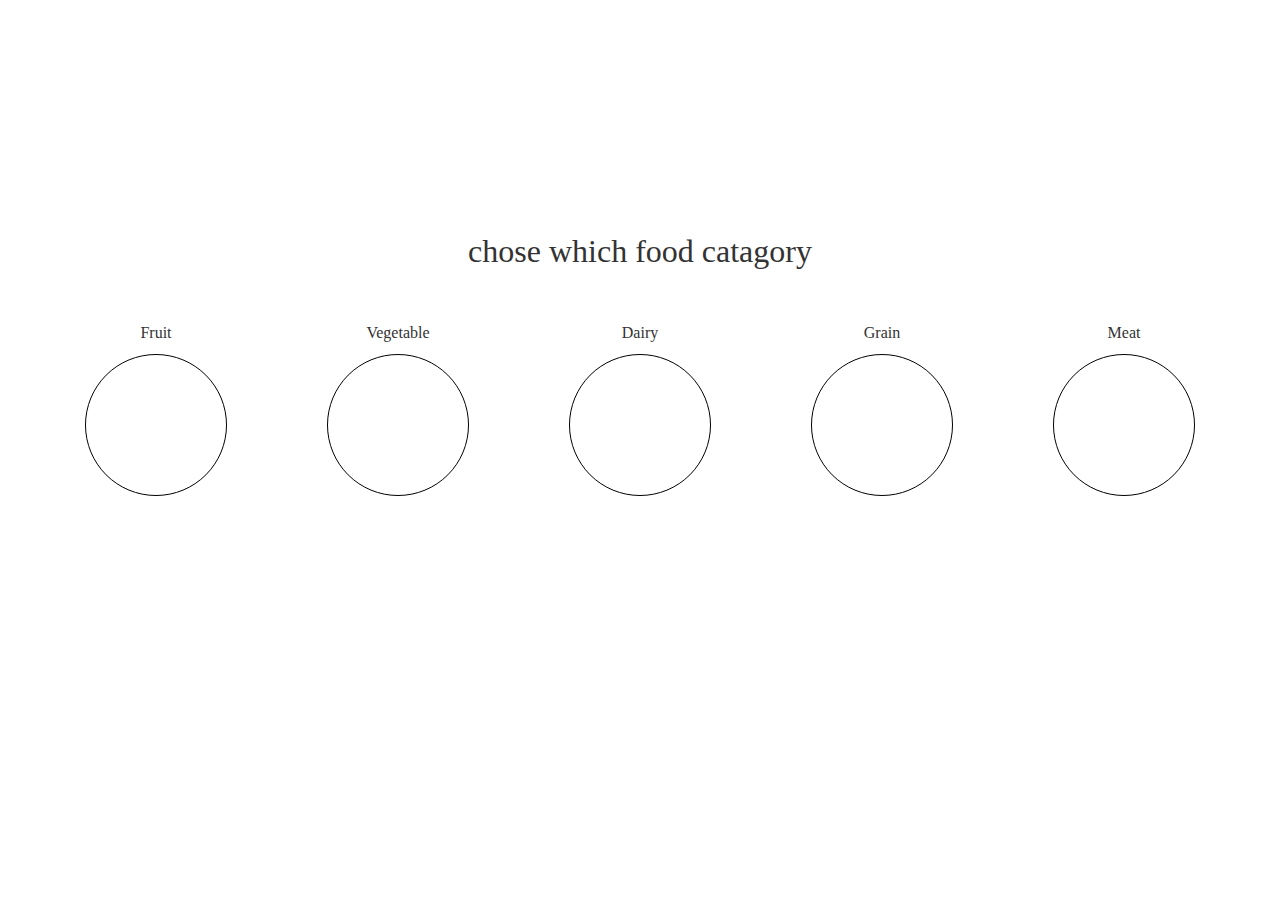
==== main page.html @ c3be112f "Update main page.html" ====
<!DOCTYPE html>
<html lang="en">
<head>
    <meta charset="UTF-8">
    <meta name="viewport" content="width=device-width, initial-scale=1.0">
    <title>Home Page</title>
    <style>
        .button {
            display: inline-grid;
            padding: 70px 70px;
            font-size: 16px;
            background-position: center;
            background-size: cover;
            border: 1px solid black;
            border-radius: 50%;
            text-align:center;
            text-decoration: none;
            cursor: pointer;
            margin: 40px;
            transition: transform 0.3s ease; /* Smooth transform effect */
            margin-top: 12px; /* Space between button and text */
        }
        
        .button:hover {
    transform: scale(1.15); /* Grow on hover without affecting layout */
}
        /* Unique colors for each button */
        .button-fruit {
            background-image: url('https://wirtschaftsrevue.com/wp-content/uploads/2021/08/2-2-2-3foodgroups_fruits_detailfeature.jpg');
        }

        .button-veg {
            background-image: url('https://cdn.britannica.com/17/196817-050-6A15DAC3/vegetables.jpg?w=400&h=300&c=crop');
        }

        .button-meat {
            background-image: url('https://motherhoodinstyle.net/wp-content/uploads/2020/02/CHI.jpg');
        }

        .button-grain {
            background-image: url('https://healthylifeessex.co.uk/wp-content/uploads/2021/12/shutterstock_465983252.jpg');
        }

        .button-dairy {
            background-image: url('https://cu-website-cms-prd.s3.amazonaws.com/Milk_Products_ca4b0ea83e.jpg');
        }
        .button-container {
            display: flex;
            flex-wrap: wrap;
            justify-content: center; /* Center the buttons horizontally */
            align-items: center; /* Center the buttons vertically */
            gap: 20px; /* Space between buttons */
        }
                /* Text styles */
                .button-text {
            margin-top: 6vh; /* Space between button and text */
            font-size: 16px;
            text-align: center;
            color: #333;
        }
        .button-wrapper {
            display: flex;
            flex-direction: column; /* Arrange button and text vertically */
            align-items: center; /* Center-align the text with the button */
        }
            
        #section1 {
        background-position-y: 25%;
        background-size: cover;
                background-image: url('https://www.heart.org/-/media/Images/Healthy-Living/Healthy-Eating/Superfoods.png?sc_lang=en');
                height: 25vh;

        }

        #section2 {
            background-image: url('path/to/your/image2.jpg');
            height:50vh;
        }

        #section3 {
            background-position-y: 75%;
            background-size: cover;
            background-image: url('https://www.heart.org/-/media/Images/Healthy-Living/Healthy-Eating/Superfoods.png?sc_lang=en');
            height:25vh;
        }
        .title-text{
            margin-top: 12px;
            font:bold;
            font-size: 32px;
            text-align: center;
            color: #333;
        }
    </style>
</head>
<body>

    <section id="section1">
    </section>
    <section id="section2">
        <center><span class="title-text">chose which food catagory</span></center>
        <div class="button-container">
        
            <!-- Button with text above -->
            <div class="button-wrapper">
                <span class="button-text">Fruit</span>
                <a href="fruit.html" class="button button-fruit"></a>
            </div>
            <div class="button-wrapper">
                <span class="button-text">Vegetable</span>
                <a href="vegetable.html" class="button button-veg"></a>
            </div>
            <div class="button-wrapper">
                <span class="button-text">Dairy</span>
                <a href="dairy.html" class="button button-dairy"></a>
            </div>
            <div class="button-wrapper">
                <span class="button-text">Grain</span>
                <a href="grain.html" class="button button-grain"></a>
            </div>
            <div class="button-wrapper">
                <span class="button-text">Meat</span>
                <a href="meat.html" class="button button-meat"></a>
            </div>
        </div>
        </div>
    </section>
    <section id="section3">
    </section>
</body>
</head>
</html>
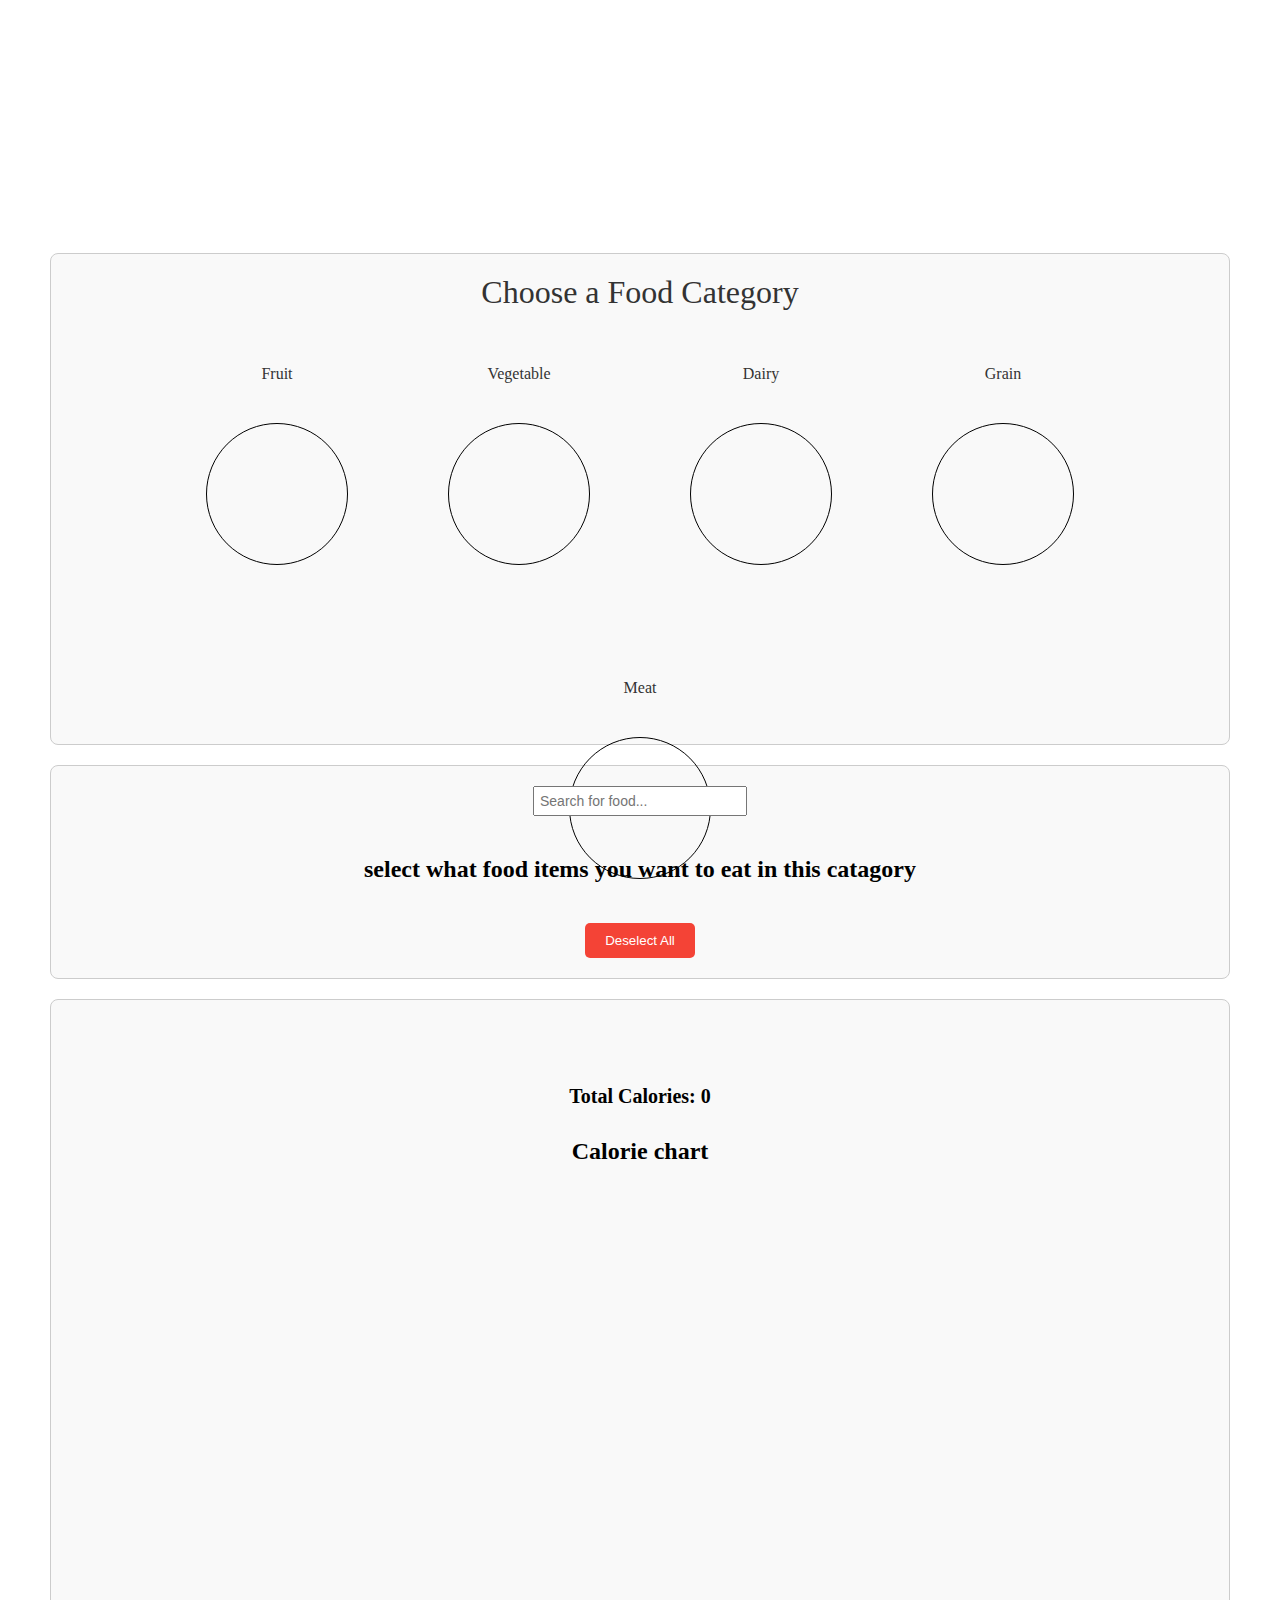
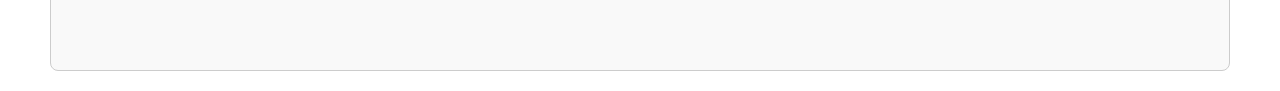
==== commit 463ceb64: "Update main page.html" ====
--- a/main page.html
+++ b/main page.html
@@ -3,7 +3,8 @@
 <head>
     <meta charset="UTF-8">
     <meta name="viewport" content="width=device-width, initial-scale=1.0">
-    <title>Home Page</title>
+    <title>Food Categories</title>
+    <script src="https://d3js.org/d3.v7.min.js"></script>
     <style>
         .button {
             display: inline-grid;
@@ -13,18 +14,17 @@
             background-size: cover;
             border: 1px solid black;
             border-radius: 50%;
-            text-align:center;
+            text-align: center;
             text-decoration: none;
             cursor: pointer;
             margin: 40px;
-            transition: transform 0.3s ease; /* Smooth transform effect */
-            margin-top: 12px; /* Space between button and text */
-        }
-        
+            transition: transform 0.3s ease;
+        }
+
         .button:hover {
-    transform: scale(1.15); /* Grow on hover without affecting layout */
-}
-        /* Unique colors for each button */
+            transform: scale(1.15);
+        }
+
         .button-fruit {
             background-image: url('https://wirtschaftsrevue.com/wp-content/uploads/2021/08/2-2-2-3foodgroups_fruits_detailfeature.jpg');
         }
@@ -44,88 +44,330 @@
         .button-dairy {
             background-image: url('https://cu-website-cms-prd.s3.amazonaws.com/Milk_Products_ca4b0ea83e.jpg');
         }
+
         .button-container {
             display: flex;
             flex-wrap: wrap;
-            justify-content: center; /* Center the buttons horizontally */
-            align-items: center; /* Center the buttons vertically */
-            gap: 20px; /* Space between buttons */
-        }
-                /* Text styles */
-                .button-text {
-            margin-top: 6vh; /* Space between button and text */
+            justify-content: center;
+            align-items: center;
+            gap: 20px;
+        }
+
+        .button-text {
+            margin-top: 6vh;
             font-size: 16px;
             text-align: center;
             color: #333;
         }
+
         .button-wrapper {
             display: flex;
-            flex-direction: column; /* Arrange button and text vertically */
-            align-items: center; /* Center-align the text with the button */
-        }
-            
-        #section1 {
-        background-position-y: 25%;
-        background-size: cover;
-                background-image: url('https://www.heart.org/-/media/Images/Healthy-Living/Healthy-Eating/Superfoods.png?sc_lang=en');
-                height: 25vh;
-
-        }
-
-        #section2 {
+            flex-direction: column;
+            align-items: center;
+        }
+
+        #results {
+            margin: 20px auto;
+            max-width: 90%;
+            border: 1px solid #ccc;
+            padding: 20px;
+            border-radius: 8px;
+            background: #f9f9f9;
+        }
+
+        #results ul {
+            list-style: none;
+            padding: 0;
+        }
+
+        #results li {
+            margin: 10px 0;
+            padding: 10px;
+            border-bottom: 1px solid #ddd;
+            cursor: pointer;
+        }
+
+        .chart {
+            margin-top: 20px;
+            text-align: center;
+        }
+
+        .label {
+            font-size: 12px;
+            fill: #000;
+        }
+
+        #top-banner {
+            background-position-y: 25%;
+            background-size: cover;
+            background-image: url('https://www.heart.org/-/media/Images/Healthy-Living/Healthy-Eating/Superfoods.png?sc_lang=en');
+            height: 25vh;
+        }
+
+        #buttons {
+            margin: 20px auto;
+            max-width: 90%;
+            border: 1px solid #ccc;
+            padding: 20px;
+            border-radius: 8px;
+            background: #f9f9f9;
             background-image: url('path/to/your/image2.jpg');
             height:50vh;
         }
 
-        #section3 {
+        #charts {
+            margin: 20px auto;
+            max-width: 90%;
+            border: 1px solid #ccc;
+            padding: 20px;
+            border-radius: 8px;
+            background: #f9f9f9;
             background-position-y: 75%;
             background-size: cover;
-            background-image: url('https://www.heart.org/-/media/Images/Healthy-Living/Healthy-Eating/Superfoods.png?sc_lang=en');
-            height:25vh;
-        }
-        .title-text{
+            background-image: url('');
+            display: flex;
+            justify-content: center;
+            align-items: center;
+            height: 70vh;
+            text-align: center; /* Center text inside section */
+        }
+
+        .chart-container {
+            width: 80%;  /* Adjust width of the chart container */
+            display: flex;
+            flex-direction: column;
+            justify-content: center;
+            align-items: center;
+        }
+
+        .chart {
+            margin-top: 20px;
+        }
+
+        .total-calories {
+            font-size: 20px;
+            font-weight: bold;
+            margin-bottom: 10px;
+        }
+
+        .title-text {
             margin-top: 12px;
             font:bold;
             font-size: 32px;
             text-align: center;
             color: #333;
         }
+        #search-bar {
+            margin-bottom: 20px;
+            padding: 5px;
+            font-size: 14px;
+            width: 200px;
+        }
+
+        #deselect-btn {
+            margin-top: 20px;
+            padding: 10px 20px;
+            background-color: #f44336;
+            color: white;
+            border: none;
+            border-radius: 5px;
+            cursor: pointer;
+        }
+
+        #deselect-btn:hover {
+            background-color: #e53935;
+        }
     </style>
 </head>
 <body>
 
-    <section id="section1">
-    </section>
-    <section id="section2">
-        <center><span class="title-text">chose which food catagory</span></center>
-        <div class="button-container">
-        
-            <!-- Button with text above -->
-            <div class="button-wrapper">
-                <span class="button-text">Fruit</span>
-                <a href="fruit.html" class="button button-fruit"></a>
-            </div>
-            <div class="button-wrapper">
-                <span class="button-text">Vegetable</span>
-                <a href="vegetable.html" class="button button-veg"></a>
-            </div>
-            <div class="button-wrapper">
-                <span class="button-text">Dairy</span>
-                <a href="dairy.html" class="button button-dairy"></a>
-            </div>
-            <div class="button-wrapper">
-                <span class="button-text">Grain</span>
-                <a href="grain.html" class="button button-grain"></a>
-            </div>
-            <div class="button-wrapper">
-                <span class="button-text">Meat</span>
-                <a href="meat.html" class="button button-meat"></a>
-            </div>
-        </div>
-        </div>
-    </section>
-    <section id="section3">
-    </section>
+<section id="top-banner">
+
+</section>
+
+<section id="buttons">
+    <center><span class="title-text">Choose a Food Category</span></center>
+    <div class="button-container">
+        <div class="button-wrapper">
+            <span class="button-text">Fruit</span>
+            <div class="button button-fruit" onclick="filterData('fruit')"></div>
+        </div>
+        <div class="button-wrapper">
+            <span class="button-text">Vegetable</span>
+            <div class="button button-veg" onclick="filterData('vegetable')"></div>
+        </div>
+        <div class="button-wrapper">
+            <span class="button-text">Dairy</span>
+            <div class="button button-dairy" onclick="filterData('dairy')"></div>
+        </div>
+        <div class="button-wrapper">
+            <span class="button-text">Grain</span>
+            <div class="button button-grain" onclick="filterData('grain')"></div>
+        </div>
+        <div class="button-wrapper">
+            <span class="button-text">Meat</span>
+            <div class="button button-meat" onclick="filterData('meat')"></div>
+        </div>
+    </div>
+</section>
+
+<section id="results">
+    <center><input type="text" id="search-bar" placeholder="Search for food..." onkeyup="filterList()"><center>
+    <center><h2>select what food items you want to eat in this catagory</h2><center>
+    <ul id="data-list"></ul>
+    <button id="deselect-btn" onclick="deselectAll()">Deselect All</button>
+</section>
+
+<section id="charts" class="chart">
+    <div class="chart-container">
+        <div id="total-calories" class="total-calories">Total Calories: 0</div>
+        <h2>Calorie chart</h2>
+        <svg id="bar-chart" width="500" height="400"></svg>
+    </div>
+</section>
+
+<script>
+    // Mock SPARQL query results
+    const data = [
+        { name: "Apple", category: "fruit", calories: 95 },
+        { name: "Carrot", category: "vegetable", calories: 25 },
+        { name: "Milk", category: "dairy", calories: 42 },
+        { name: "Rice", category: "grain", calories: 130 },
+        { name: "Chicken", category: "meat", calories: 239 },
+        { name: "Banana", category: "fruit", calories: 105 },
+        { name: "Cheese", category: "dairy", calories: 113 },
+        { name: "Beef", category: "meat", calories: 250 }
+    ];
+
+    let selectedItems = [];
+    const svg = d3.select("#bar-chart");
+    const margin = { top: 20, right: 20, bottom: 100, left: 100 };
+    const width = 400 - margin.left - margin.right;
+    const height = 400 - margin.top - margin.bottom;
+
+    const chartGroup = svg.append("g")
+        .attr("transform", `translate(${margin.left}, ${margin.top})`);
+
+    const xScale = d3.scaleBand()
+        .range([0, width])
+        .domain(["Cumulative Calories"])
+        .padding(0.2);
+
+    const yScale = d3.scaleLinear()
+        .range([height, 0]);
+
+    const color = d3.scaleOrdinal(d3.schemeCategory10);
+
+    const xAxisGroup = chartGroup.append("g")
+        .attr("transform", `translate(0, ${height})`);
+
+    const yAxisGroup = chartGroup.append("g");
+
+
+    function renderBarChart() {
+        let cumulative = 0;
+        const data = selectedItems.map(item => {
+            const start = cumulative;
+            cumulative += item.calories;
+            return { ...item, start, end: cumulative };
+        });
+
+        const totalCalories = selectedItems.reduce((sum, item) => sum + item.calories, 0);
+        document.getElementById("total-calories").textContent = `Total Calories: ${totalCalories}`;
+
+
+        yScale.domain([0, Math.max(cumulative, 500)]);
+
+        // Update bar segments
+        const bars = chartGroup.selectAll(".bar")
+            .data(data);
+
+        bars.enter()
+            .append("rect")
+            .attr("class", "bar")
+            .merge(bars)
+            .attr("x", xScale("Cumulative Calories"))
+            .attr("y", d => yScale(d.end))
+            .attr("width", xScale.bandwidth())
+            .attr("height", d => yScale(d.start) - yScale(d.end))
+            .attr("fill", d => color(d.name));
+
+        // Add labels next to the bars
+        const labels = chartGroup.selectAll(".label")
+            .data(data);
+
+        labels.enter()
+            .append("text")
+            .attr("class", "label")
+            .merge(labels)
+            .attr("x", width + 10) // Position label slightly to the right of the bars
+            .attr("y", d => yScale(d.end) + (yScale(d.start) - yScale(d.end)) / 2)
+            .text(d => `${d.name} (${d.calories} cal)`);
+
+        bars.exit().remove();
+        labels.exit().remove();
+
+        xAxisGroup.call(d3.axisBottom(xScale));
+        yAxisGroup.call(d3.axisLeft(yScale).ticks(5));  
+    }
+    renderBarChart();
+
+function renderFoodList(filteredData) {
+    const list = document.getElementById("data-list");
+    list.innerHTML = "";
+    filteredData.forEach(item => {
+        const li = document.createElement("li");
+        li.textContent = item.name;
+        li.onclick = () => toggleSelection(item);
+        list.appendChild(li);
+    });
+}
+
+// Toggle food item selection
+function toggleSelection(item) {
+    const index = selectedItems.findIndex(selectedItem => selectedItem.name === item.name);
+    if (index === -1) {
+        selectedItems.push(item);
+    } else {
+        selectedItems.splice(index, 1);
+    }
+    renderBarChart();
+}
+
+// Filter data based on category
+function filterData(category) {
+    const filteredData = data.filter(item => item.category === category);
+    renderFoodList(filteredData);
+}
+
+// Filter the food list based on search input
+function filterList() {
+    const searchTerm = document.getElementById("search-bar").value.toLowerCase();
+    const filteredData = data.filter(item => item.name.toLowerCase().includes(searchTerm));
+    renderFoodList(filteredData);
+
+    if (searchTerm === "") {
+        clearResults(); // Clear results when search bar is empty
+}
+}
+
+// Deselect all selected items
+function deselectAll() {
+    selectedItems = [];
+    renderBarChart();
+    document.getElementById("search-bar").value = "";
+    renderFoodList(data);
+    clearResults();
+}
+// Clear results section
+function clearResults() {
+    const list = document.getElementById("data-list");
+    list.innerHTML = "";  // Clear the list of items
+}
+// Initialize food list
+renderFoodList(data);
+</script>
 </body>
-</head>
 </html>
+
+
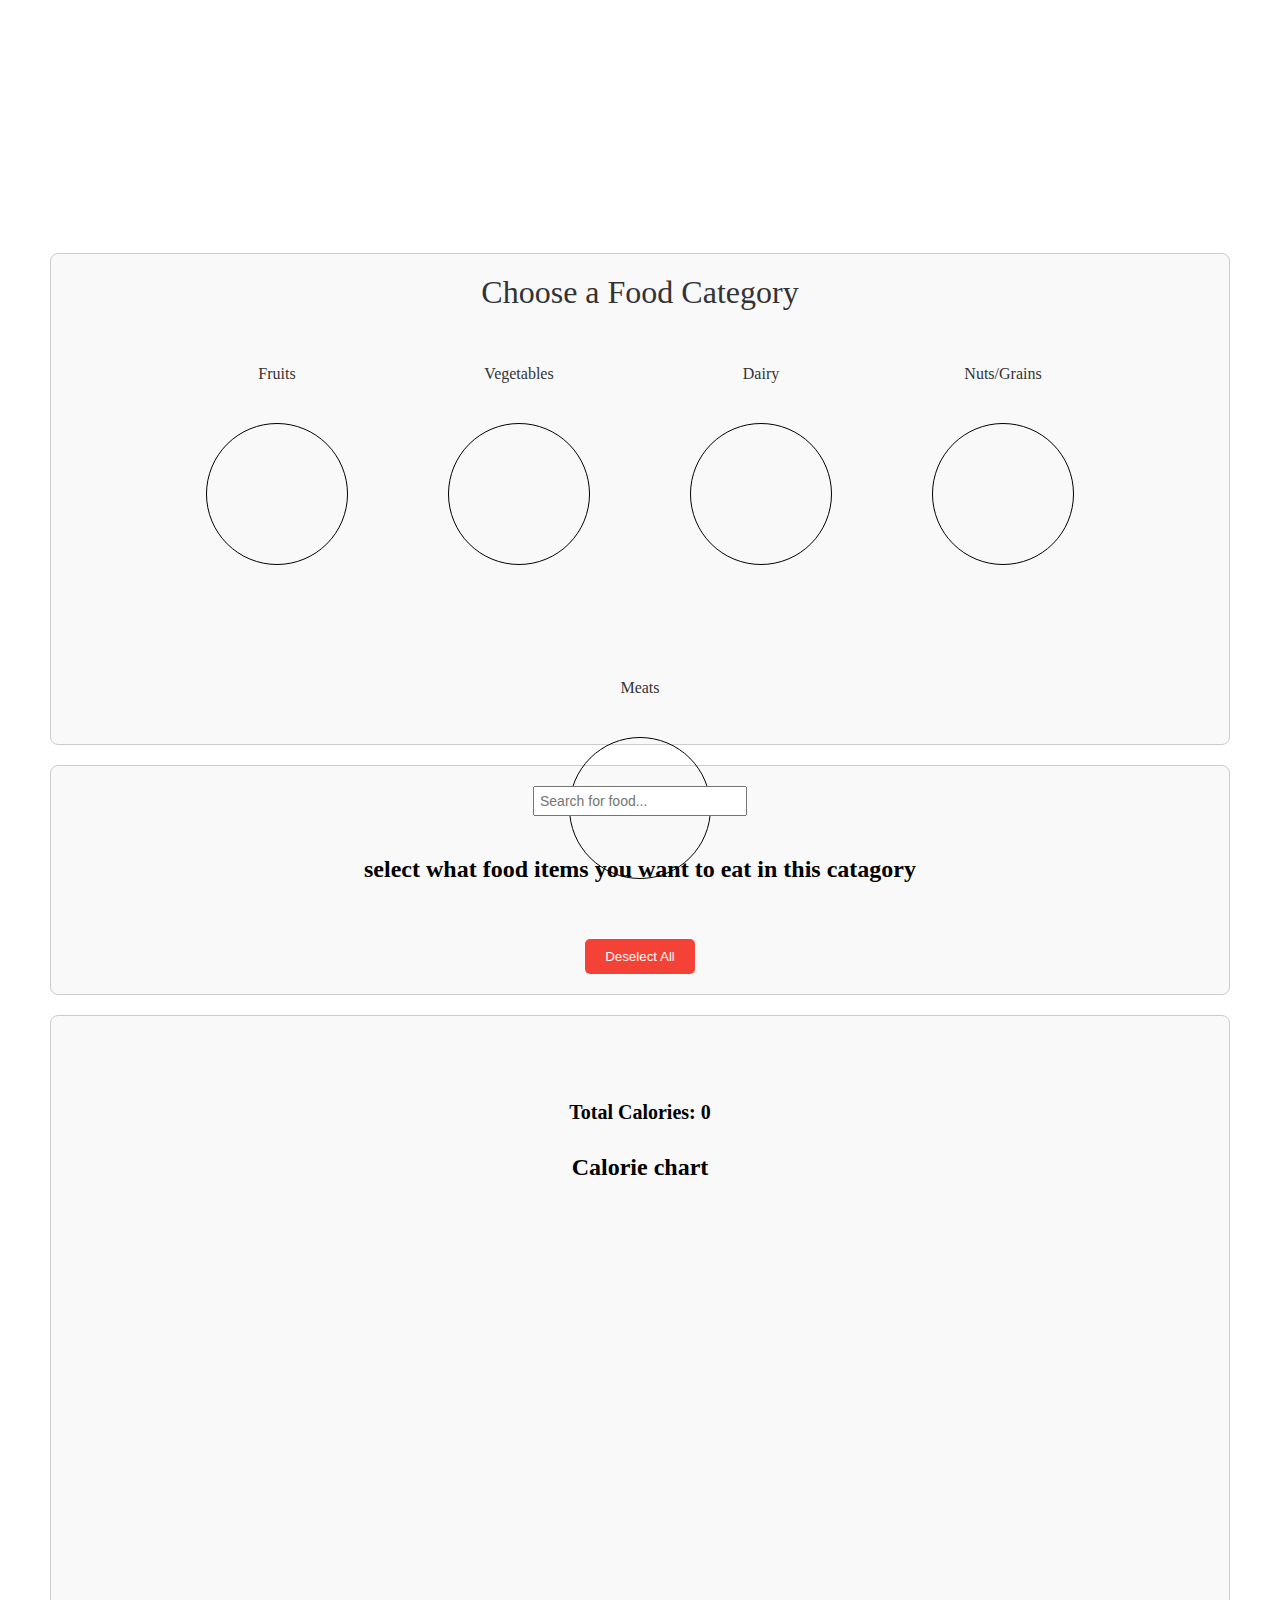
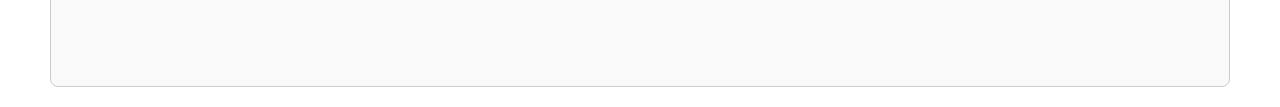
==== commit 63da3e64: "Update main page.html" ====
--- a/main page.html
+++ b/main page.html
@@ -177,6 +177,30 @@
         #deselect-btn:hover {
             background-color: #e53935;
         }
+        /* Style the food list to display horizontally and wrap */
+        #data-list {
+            display: flex;
+            flex-wrap: wrap; /* Allow items to move to the next line */
+            justify-content: center; /* Center items horizontally */
+            gap: 20px; /* Space between items */
+            margin-top: 20px;
+        }
+
+        #data-list li {
+            list-style: none;
+            padding: 10px;
+            background-color: #f9f9f9;
+            border: 1px solid #ddd;
+            border-radius: 5px;
+            cursor: pointer;
+            width: 150px; /* Set a fixed width for the list items */
+            text-align: center;
+            transition: transform 0.2s ease;
+        }
+
+        #data-list li:hover {
+            transform: scale(1.1); /* Scale up when hovering over the item */
+        }
     </style>
 </head>
 <body>
@@ -189,11 +213,11 @@
     <center><span class="title-text">Choose a Food Category</span></center>
     <div class="button-container">
         <div class="button-wrapper">
-            <span class="button-text">Fruit</span>
+            <span class="button-text">Fruits</span>
             <div class="button button-fruit" onclick="filterData('fruit')"></div>
         </div>
         <div class="button-wrapper">
-            <span class="button-text">Vegetable</span>
+            <span class="button-text">Vegetables</span>
             <div class="button button-veg" onclick="filterData('vegetable')"></div>
         </div>
         <div class="button-wrapper">
@@ -201,11 +225,11 @@
             <div class="button button-dairy" onclick="filterData('dairy')"></div>
         </div>
         <div class="button-wrapper">
-            <span class="button-text">Grain</span>
-            <div class="button button-grain" onclick="filterData('grain')"></div>
+            <span class="button-text">Nuts/Grains</span>
+            <div class="button button-grain" onclick="filterData('seed')"></div>
         </div>
         <div class="button-wrapper">
-            <span class="button-text">Meat</span>
+            <span class="button-text">Meats</span>
             <div class="button button-meat" onclick="filterData('meat')"></div>
         </div>
     </div>
@@ -227,18 +251,39 @@
 </section>
 
 <script>
-    // Mock SPARQL query results
-    const data = [
-        { name: "Apple", category: "fruit", calories: 95 },
-        { name: "Carrot", category: "vegetable", calories: 25 },
-        { name: "Milk", category: "dairy", calories: 42 },
-        { name: "Rice", category: "grain", calories: 130 },
-        { name: "Chicken", category: "meat", calories: 239 },
-        { name: "Banana", category: "fruit", calories: 105 },
-        { name: "Cheese", category: "dairy", calories: 113 },
-        { name: "Beef", category: "meat", calories: 250 }
-    ];
-
+    const endpointUrl = 'https://query.wikidata.org/sparql';
+    const sparqlQuery = `
+    SELECT DISTINCT ?item ?itemLabel ?subclassOf ?subclassOfLabel ?foodEnergy WHERE {
+        ?item p:P7971 ?statement0.
+        ?statement0 ps:P7971 ?foodEnergy.
+        OPTIONAL { ?item wdt:P279 ?subclassOf. }
+        SERVICE wikibase:label { bd:serviceParam wikibase:language "[AUTO_LANGUAGE],en". }
+    }
+    `;
+
+    // Perform the query and process the data once
+    async function fetchData() {
+        try {
+            const response = await fetch(endpointUrl + "?query=" + encodeURIComponent(sparqlQuery), {
+                headers: { 'Accept': 'application/json' }
+            });
+            const data = await response.json();
+            const sparqlData = data.results.bindings.map(item => {
+                return {
+                    name: item.itemLabel.value,
+                    category: item.subclassOfLabel ? item.subclassOfLabel.value : "Unknown", // Handle missing categories
+                    calories: parseInt(item.foodEnergy.value) || 0, // Handle missing calories
+                };
+            });
+            console.log(sparqlData); // Log the processed data
+            renderFoodList(sparqlData); // Initialize the food list
+            return sparqlData; // Return data to be used in other functions
+        } catch (error) {
+            console.error("Error fetching data from SPARQL endpoint", error);
+        }
+    }
+
+    // Initialize the chart and data
     let selectedItems = [];
     const svg = d3.select("#bar-chart");
     const margin = { top: 20, right: 20, bottom: 100, left: 100 };
@@ -263,7 +308,7 @@
 
     const yAxisGroup = chartGroup.append("g");
 
-
+    // Render bar chart based on selected food items
     function renderBarChart() {
         let cumulative = 0;
         const data = selectedItems.map(item => {
@@ -274,7 +319,6 @@
 
         const totalCalories = selectedItems.reduce((sum, item) => sum + item.calories, 0);
         document.getElementById("total-calories").textContent = `Total Calories: ${totalCalories}`;
-
 
         yScale.domain([0, Math.max(cumulative, 500)]);
 
@@ -308,64 +352,84 @@
         labels.exit().remove();
 
         xAxisGroup.call(d3.axisBottom(xScale));
-        yAxisGroup.call(d3.axisLeft(yScale).ticks(5));  
-    }
-    renderBarChart();
-
-function renderFoodList(filteredData) {
-    const list = document.getElementById("data-list");
-    list.innerHTML = "";
-    filteredData.forEach(item => {
-        const li = document.createElement("li");
-        li.textContent = item.name;
-        li.onclick = () => toggleSelection(item);
-        list.appendChild(li);
+        yAxisGroup.call(d3.axisLeft(yScale).ticks(5));
+    }
+
+    // Render food list
+    function renderFoodList(filteredData) {
+        const list = document.getElementById("data-list");
+        list.innerHTML = ""; // Clear existing items
+        
+        // If there's no data or no items selected, return early
+        if (filteredData.length === 0 && selectedItems.length === 0) {
+            return;
+        }
+    
+        // Sort the filtered data alphabetically by the food name
+        filteredData.sort((a, b) => a.name.localeCompare(b.name));
+    
+        // Remove duplicates by using a Set to track already added items
+        const seen = new Set();
+        const uniqueData = filteredData.filter(item => {
+            if (seen.has(item.name)) {
+                return false; // Skip if the item has already been added
+            }
+            seen.add(item.name);
+            return true; // Include the item if it hasn't been added yet
+        });
+
+        // Create and append list items for each unique food item
+        uniqueData.forEach(item => {
+            const li = document.createElement("li");
+            li.textContent = item.name;
+            li.onclick = () => toggleSelection(item); // Toggle selection of items
+            list.appendChild(li);
+        });
+    }
+
+    // Toggle food item selection
+    function toggleSelection(item) {
+        const index = selectedItems.findIndex(selectedItem => selectedItem.name === item.name);
+        if (index === -1) {
+            selectedItems.push(item);
+        } else {
+            selectedItems.splice(index, 1);
+        }
+        renderBarChart();
+    }
+
+    // Filter data based on category
+    function filterData(category) {
+        const filteredData = sparqlData.filter(item => item.category.toLowerCase().includes(category.toLowerCase()));
+        renderFoodList(filteredData);
+    }
+
+    // Filter the food list based on search input
+    function filterList() {
+        const searchTerm = document.getElementById("search-bar").value.toLowerCase();
+        const filteredData = sparqlData.filter(item => item.name.toLowerCase().includes(searchTerm));
+        renderFoodList(filteredData);
+    }
+
+    // Deselect all selected items
+    function deselectAll() {
+        selectedItems = [];
+        renderBarChart();
+        document.getElementById("search-bar").value = "";
+        renderFoodList(sparqlData);
+
+        // Clear the food list when no category is selected
+        const list = document.getElementById("data-list");
+        list.innerHTML = ""; // Clear the list completely
+    }
+
+    // Initialize the page
+    let sparqlData = []; // Declare sparqlData globally
+    fetchData().then(data => {
+        sparqlData = data;
+        renderFoodList(sparqlData);
     });
-}
-
-// Toggle food item selection
-function toggleSelection(item) {
-    const index = selectedItems.findIndex(selectedItem => selectedItem.name === item.name);
-    if (index === -1) {
-        selectedItems.push(item);
-    } else {
-        selectedItems.splice(index, 1);
-    }
-    renderBarChart();
-}
-
-// Filter data based on category
-function filterData(category) {
-    const filteredData = data.filter(item => item.category === category);
-    renderFoodList(filteredData);
-}
-
-// Filter the food list based on search input
-function filterList() {
-    const searchTerm = document.getElementById("search-bar").value.toLowerCase();
-    const filteredData = data.filter(item => item.name.toLowerCase().includes(searchTerm));
-    renderFoodList(filteredData);
-
-    if (searchTerm === "") {
-        clearResults(); // Clear results when search bar is empty
-}
-}
-
-// Deselect all selected items
-function deselectAll() {
-    selectedItems = [];
-    renderBarChart();
-    document.getElementById("search-bar").value = "";
-    renderFoodList(data);
-    clearResults();
-}
-// Clear results section
-function clearResults() {
-    const list = document.getElementById("data-list");
-    list.innerHTML = "";  // Clear the list of items
-}
-// Initialize food list
-renderFoodList(data);
+
 </script>
 </body>
 </html>
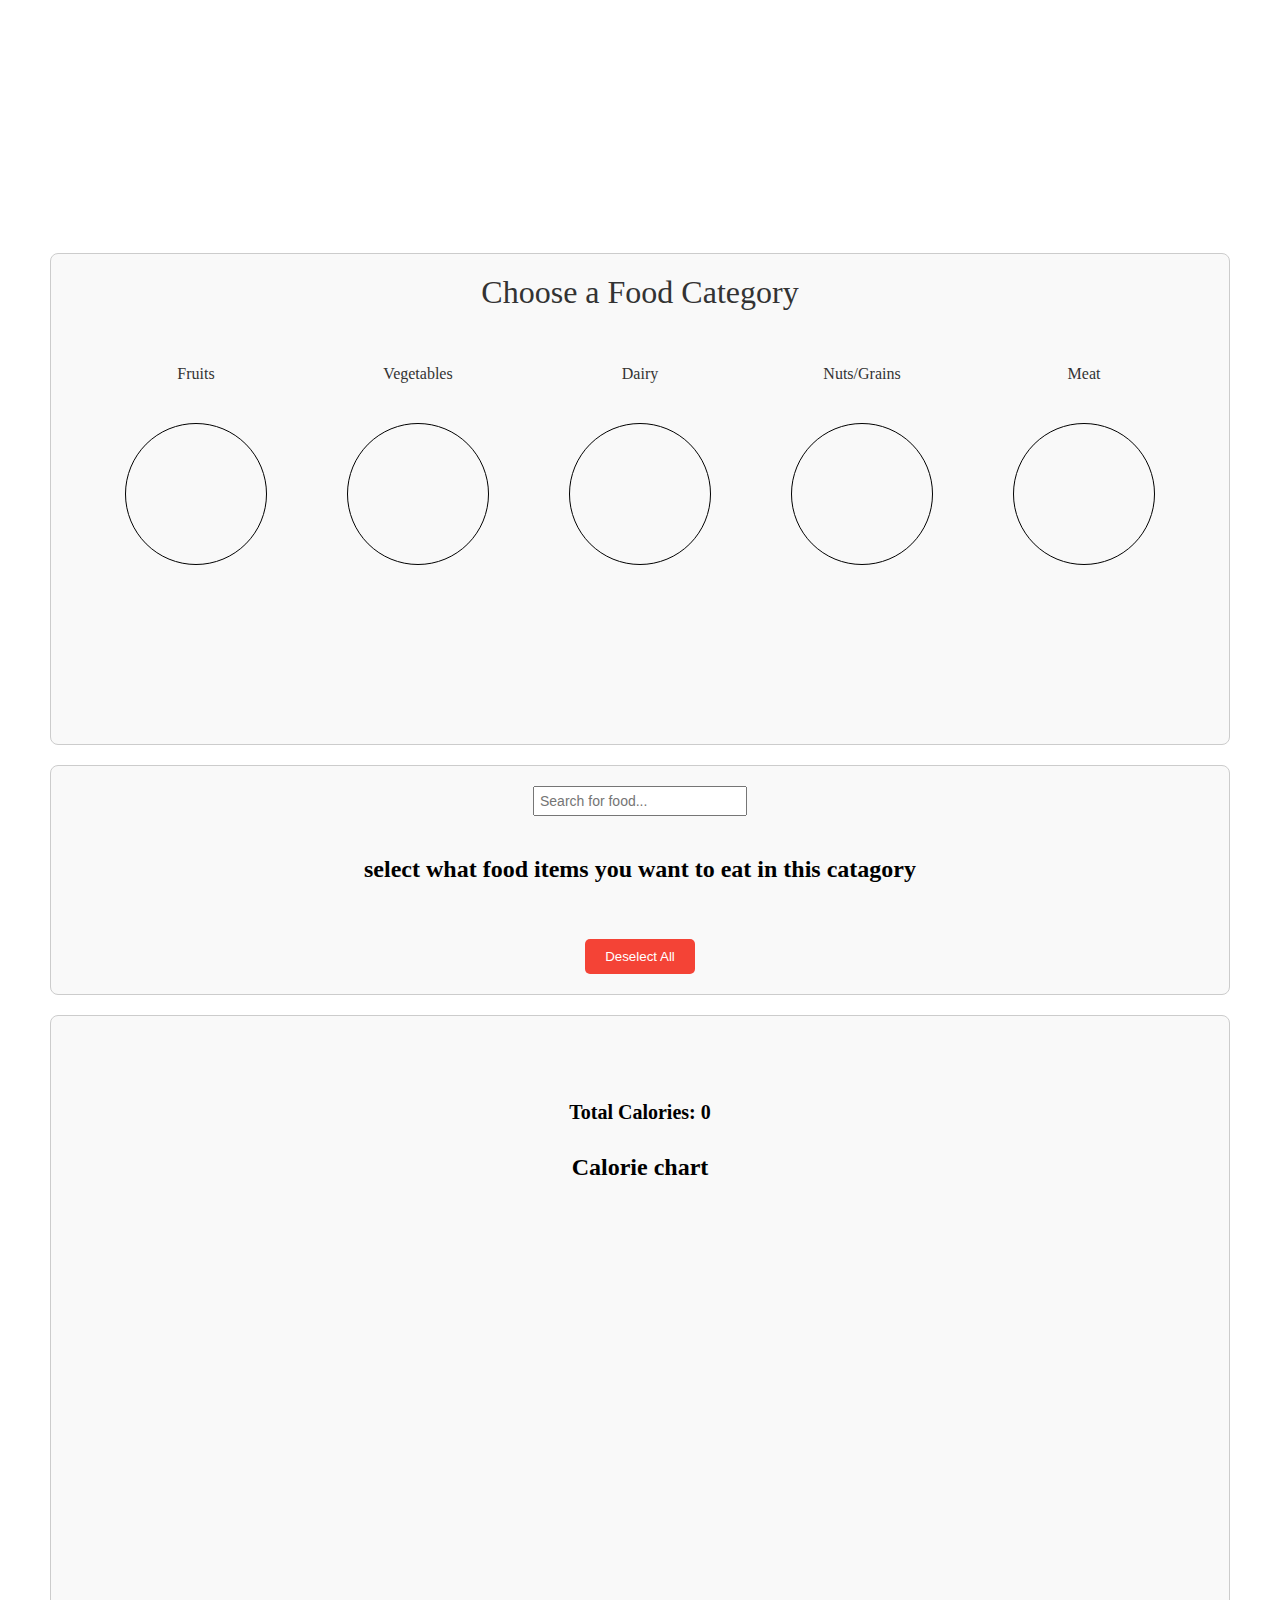
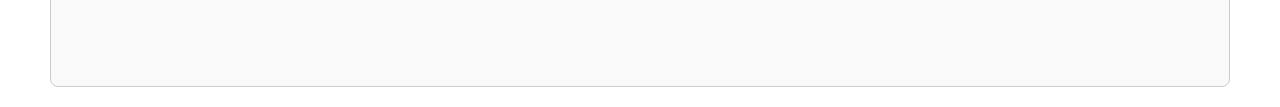
==== commit 15c3af22: "Update main page.html" ====
--- a/main page.html
+++ b/main page.html
@@ -50,7 +50,7 @@
             flex-wrap: wrap;
             justify-content: center;
             align-items: center;
-            gap: 20px;
+            gap: 0,5vw;
         }
 
         .button-text {
@@ -229,7 +229,7 @@
             <div class="button button-grain" onclick="filterData('seed')"></div>
         </div>
         <div class="button-wrapper">
-            <span class="button-text">Meats</span>
+            <span class="button-text">Meat</span>
             <div class="button button-meat" onclick="filterData('meat')"></div>
         </div>
     </div>
@@ -276,8 +276,7 @@
                 };
             });
             console.log(sparqlData); // Log the processed data
-            renderFoodList(sparqlData); // Initialize the food list
-            return sparqlData; // Return data to be used in other functions
+            return sparqlData; // Return sparqlData
         } catch (error) {
             console.error("Error fetching data from SPARQL endpoint", error);
         }
@@ -355,19 +354,18 @@
         yAxisGroup.call(d3.axisLeft(yScale).ticks(5));
     }
 
-    // Render food list
     function renderFoodList(filteredData) {
         const list = document.getElementById("data-list");
         list.innerHTML = ""; // Clear existing items
-        
-        // If there's no data or no items selected, return early
-        if (filteredData.length === 0 && selectedItems.length === 0) {
-            return;
-        }
-    
+
+        // If there are no selected categories or search input, don't render anything
+        if (filteredData.length === 0) {
+            return; // Do nothing, keep the list empty
+        }
+
         // Sort the filtered data alphabetically by the food name
         filteredData.sort((a, b) => a.name.localeCompare(b.name));
-    
+
         // Remove duplicates by using a Set to track already added items
         const seen = new Set();
         const uniqueData = filteredData.filter(item => {
@@ -427,7 +425,6 @@
     let sparqlData = []; // Declare sparqlData globally
     fetchData().then(data => {
         sparqlData = data;
-        renderFoodList(sparqlData);
     });
 
 </script>
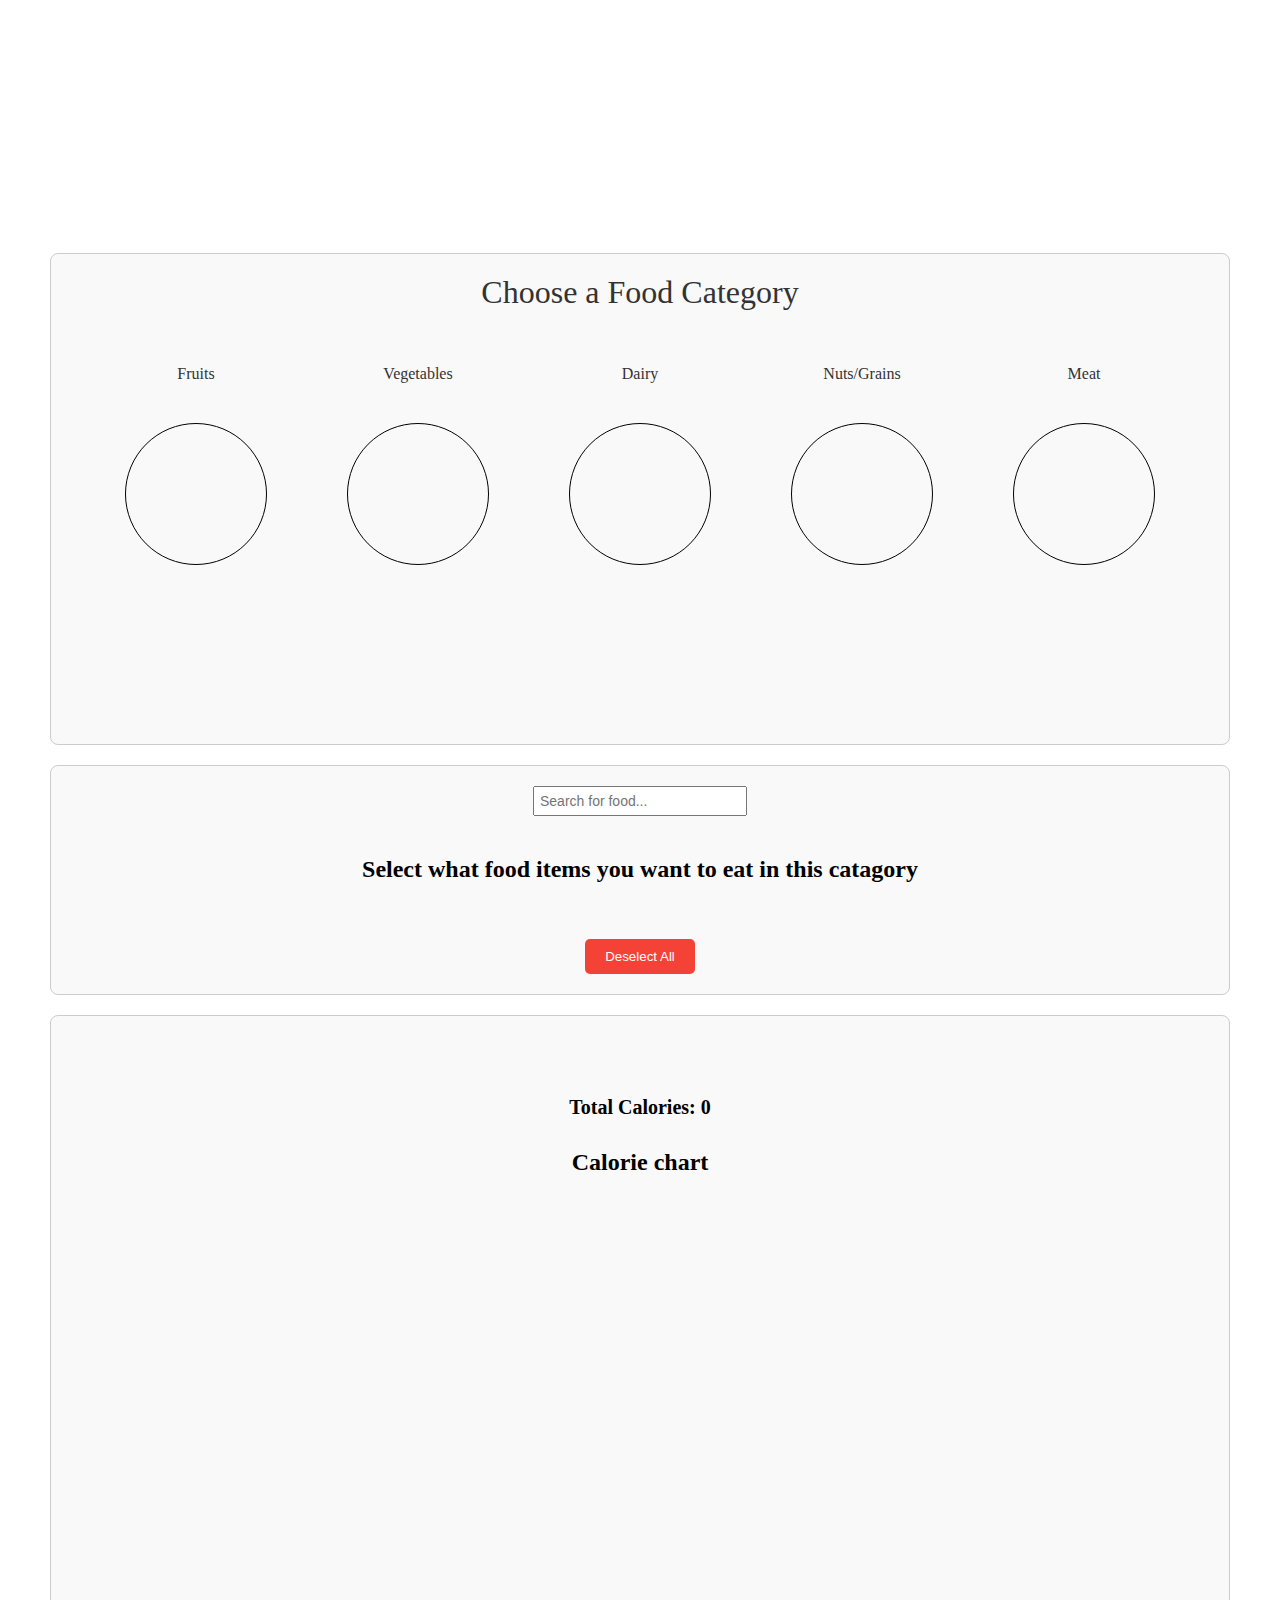
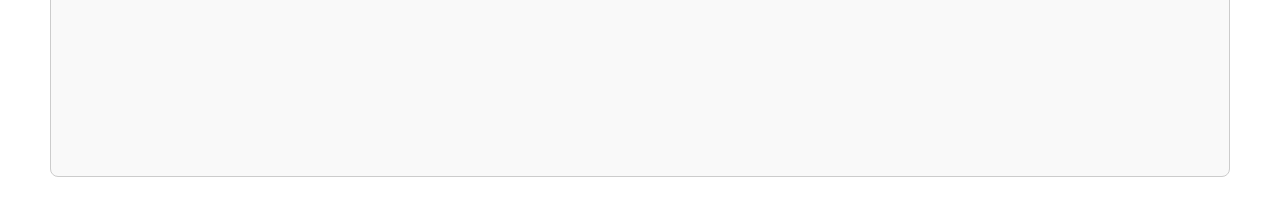
==== commit 7be7c9d7: "Update main page.html" ====
--- a/main page.html
+++ b/main page.html
@@ -128,7 +128,7 @@
             display: flex;
             justify-content: center;
             align-items: center;
-            height: 70vh;
+            height: 80vh;
             text-align: center; /* Center text inside section */
         }
 
@@ -237,7 +237,7 @@
 
 <section id="results">
     <center><input type="text" id="search-bar" placeholder="Search for food..." onkeyup="filterList()"><center>
-    <center><h2>select what food items you want to eat in this catagory</h2><center>
+    <center><h2>Select what food items you want to eat in this catagory</h2><center>
     <ul id="data-list"></ul>
     <button id="deselect-btn" onclick="deselectAll()">Deselect All</button>
 </section>
@@ -246,7 +246,7 @@
     <div class="chart-container">
         <div id="total-calories" class="total-calories">Total Calories: 0</div>
         <h2>Calorie chart</h2>
-        <svg id="bar-chart" width="500" height="400"></svg>
+        <svg id="bar-chart" width="500" height="500"></svg>
     </div>
 </section>
 
@@ -275,19 +275,24 @@
                     calories: parseInt(item.foodEnergy.value) || 0, // Handle missing calories
                 };
             });
-            console.log(sparqlData); // Log the processed data
+
             return sparqlData; // Return sparqlData
         } catch (error) {
             console.error("Error fetching data from SPARQL endpoint", error);
         }
     }
+    // Call renderBarChart to initialize the chart with empty data
+    fetchData().then(data => {
+    sparqlData = data;
+    renderBarChart(); 
+});
 
     // Initialize the chart and data
     let selectedItems = [];
     const svg = d3.select("#bar-chart");
     const margin = { top: 20, right: 20, bottom: 100, left: 100 };
     const width = 400 - margin.left - margin.right;
-    const height = 400 - margin.top - margin.bottom;
+    const height = 500 - margin.top - margin.bottom;
 
     const chartGroup = svg.append("g")
         .attr("transform", `translate(${margin.left}, ${margin.top})`);
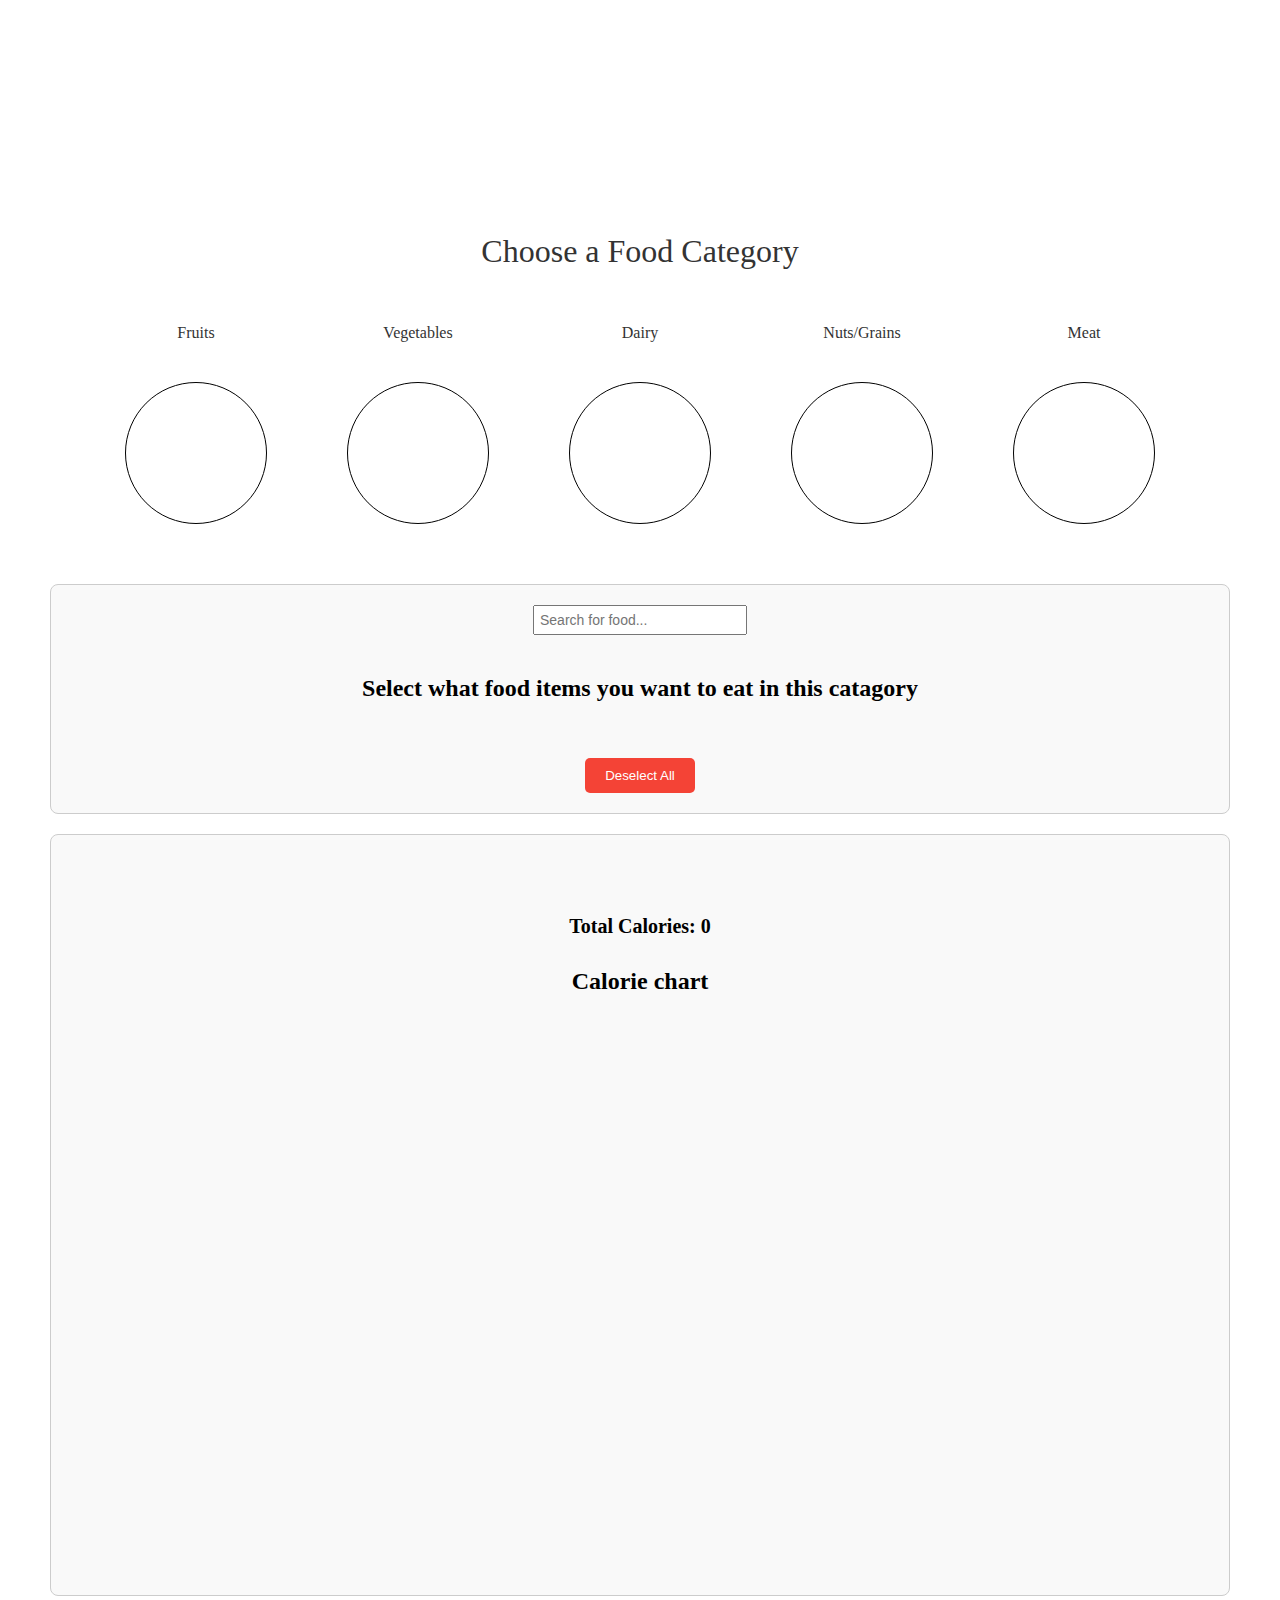
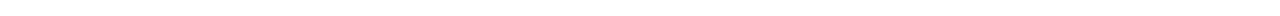
==== commit a9862617: "Update main page.html" ====
--- a/main page.html
+++ b/main page.html
@@ -1,10 +1,6 @@
 <!DOCTYPE html>
 <html lang="en">
-<head>
-    <meta charset="UTF-8">
-    <meta name="viewport" content="width=device-width, initial-scale=1.0">
-    <title>Food Categories</title>
-    <script src="https://d3js.org/d3.v7.min.js"></script>
+<script src="https://d3js.org/d3.v7.min.js"></script>
     <style>
         .button {
             display: inline-grid;
@@ -12,7 +8,7 @@
             font-size: 16px;
             background-position: center;
             background-size: cover;
-            border: 1px solid black;
+            border: 1px solid rgb(0, 0, 0);
             border-radius: 50%;
             text-align: center;
             text-decoration: none;
@@ -98,21 +94,10 @@
         }
 
         #top-banner {
-            background-position-y: 25%;
+            background-position-y: 50%;
             background-size: cover;
             background-image: url('https://www.heart.org/-/media/Images/Healthy-Living/Healthy-Eating/Superfoods.png?sc_lang=en');
             height: 25vh;
-        }
-
-        #buttons {
-            margin: 20px auto;
-            max-width: 90%;
-            border: 1px solid #ccc;
-            padding: 20px;
-            border-radius: 8px;
-            background: #f9f9f9;
-            background-image: url('path/to/your/image2.jpg');
-            height:50vh;
         }
 
         #charts {
@@ -202,12 +187,8 @@
             transform: scale(1.1); /* Scale up when hovering over the item */
         }
     </style>
-</head>
-<body>
-
-<section id="top-banner">
-
-</section>
+
+<section id="top-banner"></section>
 
 <section id="buttons">
     <center><span class="title-text">Choose a Food Category</span></center>
@@ -291,7 +272,7 @@
     let selectedItems = [];
     const svg = d3.select("#bar-chart");
     const margin = { top: 20, right: 20, bottom: 100, left: 100 };
-    const width = 400 - margin.left - margin.right;
+    const width = 350 - margin.left - margin.right;
     const height = 500 - margin.top - margin.bottom;
 
     const chartGroup = svg.append("g")
@@ -322,9 +303,9 @@
         });
 
         const totalCalories = selectedItems.reduce((sum, item) => sum + item.calories, 0);
-        document.getElementById("total-calories").textContent = `Total Calories: ${totalCalories}`;
-
-        yScale.domain([0, Math.max(cumulative, 500)]);
+        document.getElementById("total-calories").textContent = `Total Calories: ${totalCalories}`;2289
+
+        yScale.domain([0, Math.max(cumulative, 2000)]);
 
         // Update bar segments
         const bars = chartGroup.selectAll(".bar")
@@ -410,8 +391,44 @@
     // Filter the food list based on search input
     function filterList() {
         const searchTerm = document.getElementById("search-bar").value.toLowerCase();
+        const list = document.getElementById("data-list");
+
+        // Clear the existing list before adding new items
+        list.innerHTML = "";
+
+        // If the search term is empty, clear the list (i.e., don't display anything)
+        if (searchTerm === "") {
+            return; // Do nothing and leave the list empty
+        }
+
+        // Filter data based on search term
         const filteredData = sparqlData.filter(item => item.name.toLowerCase().includes(searchTerm));
-        renderFoodList(filteredData);
+
+        // If no items match the search term, don't display anything
+        if (filteredData.length === 0) {
+            return; // Do nothing, keep the list empty
+        }
+
+        // Sort the filtered data alphabetically by the food name
+        filteredData.sort((a, b) => a.name.localeCompare(b.name));
+
+        // Remove duplicates by using a Set to track already added items
+        const seen = new Set();
+        const uniqueData = filteredData.filter(item => {
+            if (seen.has(item.name)) {
+                return false; // Skip if the item has already been added
+            }
+            seen.add(item.name);
+            return true; // Include the item if it hasn't been added yet
+        });
+
+        // Create and append list items for each unique food item
+        uniqueData.forEach(item => {
+            const li = document.createElement("li");
+            li.textContent = item.name;
+            li.onclick = () => toggleSelection(item); // Toggle selection of items
+            list.appendChild(li);
+        });
     }
 
     // Deselect all selected items
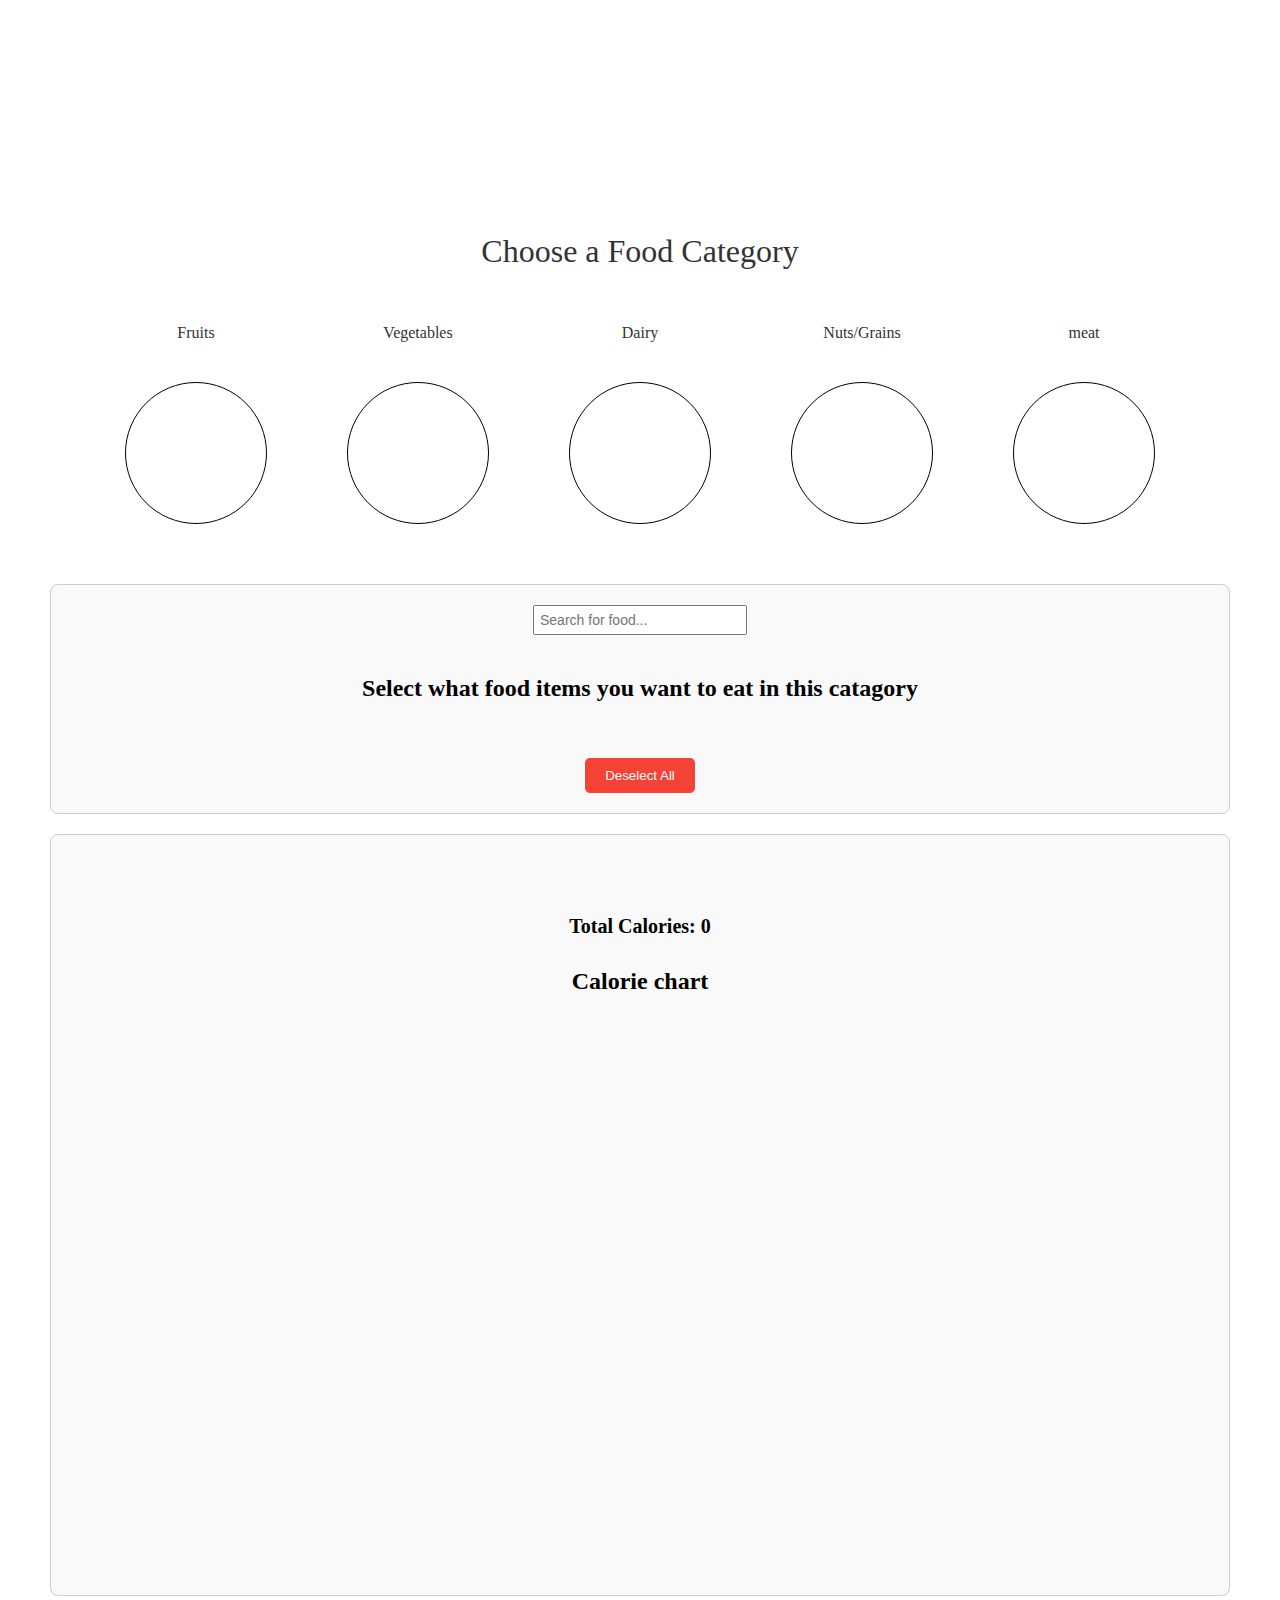
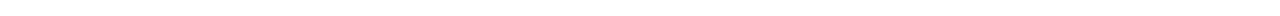
==== commit 1c715942: "Add files via upload" ====
--- a/main page.html
+++ b/main page.html
@@ -1,192 +1,10 @@
 <!DOCTYPE html>
 <html lang="en">
 <script src="https://d3js.org/d3.v7.min.js"></script>
-    <style>
-        .button {
-            display: inline-grid;
-            padding: 70px 70px;
-            font-size: 16px;
-            background-position: center;
-            background-size: cover;
-            border: 1px solid rgb(0, 0, 0);
-            border-radius: 50%;
-            text-align: center;
-            text-decoration: none;
-            cursor: pointer;
-            margin: 40px;
-            transition: transform 0.3s ease;
-        }
-
-        .button:hover {
-            transform: scale(1.15);
-        }
-
-        .button-fruit {
-            background-image: url('https://wirtschaftsrevue.com/wp-content/uploads/2021/08/2-2-2-3foodgroups_fruits_detailfeature.jpg');
-        }
-
-        .button-veg {
-            background-image: url('https://cdn.britannica.com/17/196817-050-6A15DAC3/vegetables.jpg?w=400&h=300&c=crop');
-        }
-
-        .button-meat {
-            background-image: url('https://motherhoodinstyle.net/wp-content/uploads/2020/02/CHI.jpg');
-        }
-
-        .button-grain {
-            background-image: url('https://healthylifeessex.co.uk/wp-content/uploads/2021/12/shutterstock_465983252.jpg');
-        }
-
-        .button-dairy {
-            background-image: url('https://cu-website-cms-prd.s3.amazonaws.com/Milk_Products_ca4b0ea83e.jpg');
-        }
-
-        .button-container {
-            display: flex;
-            flex-wrap: wrap;
-            justify-content: center;
-            align-items: center;
-            gap: 0,5vw;
-        }
-
-        .button-text {
-            margin-top: 6vh;
-            font-size: 16px;
-            text-align: center;
-            color: #333;
-        }
-
-        .button-wrapper {
-            display: flex;
-            flex-direction: column;
-            align-items: center;
-        }
-
-        #results {
-            margin: 20px auto;
-            max-width: 90%;
-            border: 1px solid #ccc;
-            padding: 20px;
-            border-radius: 8px;
-            background: #f9f9f9;
-        }
-
-        #results ul {
-            list-style: none;
-            padding: 0;
-        }
-
-        #results li {
-            margin: 10px 0;
-            padding: 10px;
-            border-bottom: 1px solid #ddd;
-            cursor: pointer;
-        }
-
-        .chart {
-            margin-top: 20px;
-            text-align: center;
-        }
-
-        .label {
-            font-size: 12px;
-            fill: #000;
-        }
-
-        #top-banner {
-            background-position-y: 50%;
-            background-size: cover;
-            background-image: url('https://www.heart.org/-/media/Images/Healthy-Living/Healthy-Eating/Superfoods.png?sc_lang=en');
-            height: 25vh;
-        }
-
-        #charts {
-            margin: 20px auto;
-            max-width: 90%;
-            border: 1px solid #ccc;
-            padding: 20px;
-            border-radius: 8px;
-            background: #f9f9f9;
-            background-position-y: 75%;
-            background-size: cover;
-            background-image: url('');
-            display: flex;
-            justify-content: center;
-            align-items: center;
-            height: 80vh;
-            text-align: center; /* Center text inside section */
-        }
-
-        .chart-container {
-            width: 80%;  /* Adjust width of the chart container */
-            display: flex;
-            flex-direction: column;
-            justify-content: center;
-            align-items: center;
-        }
-
-        .chart {
-            margin-top: 20px;
-        }
-
-        .total-calories {
-            font-size: 20px;
-            font-weight: bold;
-            margin-bottom: 10px;
-        }
-
-        .title-text {
-            margin-top: 12px;
-            font:bold;
-            font-size: 32px;
-            text-align: center;
-            color: #333;
-        }
-        #search-bar {
-            margin-bottom: 20px;
-            padding: 5px;
-            font-size: 14px;
-            width: 200px;
-        }
-
-        #deselect-btn {
-            margin-top: 20px;
-            padding: 10px 20px;
-            background-color: #f44336;
-            color: white;
-            border: none;
-            border-radius: 5px;
-            cursor: pointer;
-        }
-
-        #deselect-btn:hover {
-            background-color: #e53935;
-        }
-        /* Style the food list to display horizontally and wrap */
-        #data-list {
-            display: flex;
-            flex-wrap: wrap; /* Allow items to move to the next line */
-            justify-content: center; /* Center items horizontally */
-            gap: 20px; /* Space between items */
-            margin-top: 20px;
-        }
-
-        #data-list li {
-            list-style: none;
-            padding: 10px;
-            background-color: #f9f9f9;
-            border: 1px solid #ddd;
-            border-radius: 5px;
-            cursor: pointer;
-            width: 150px; /* Set a fixed width for the list items */
-            text-align: center;
-            transition: transform 0.2s ease;
-        }
-
-        #data-list li:hover {
-            transform: scale(1.1); /* Scale up when hovering over the item */
-        }
-    </style>
+<head>
+    <link rel="stylesheet" href="style food website.css">
+    </head>
+<style food website.css></style>
 
 <section id="top-banner"></section>
 
@@ -210,7 +28,7 @@
             <div class="button button-grain" onclick="filterData('seed')"></div>
         </div>
         <div class="button-wrapper">
-            <span class="button-text">Meat</span>
+            <span class="button-text">meat</span>
             <div class="button button-meat" onclick="filterData('meat')"></div>
         </div>
     </div>
@@ -231,226 +49,6 @@
     </div>
 </section>
 
-<script>
-    const endpointUrl = 'https://query.wikidata.org/sparql';
-    const sparqlQuery = `
-    SELECT DISTINCT ?item ?itemLabel ?subclassOf ?subclassOfLabel ?foodEnergy WHERE {
-        ?item p:P7971 ?statement0.
-        ?statement0 ps:P7971 ?foodEnergy.
-        OPTIONAL { ?item wdt:P279 ?subclassOf. }
-        SERVICE wikibase:label { bd:serviceParam wikibase:language "[AUTO_LANGUAGE],en". }
-    }
-    `;
-
-    // Perform the query and process the data once
-    async function fetchData() {
-        try {
-            const response = await fetch(endpointUrl + "?query=" + encodeURIComponent(sparqlQuery), {
-                headers: { 'Accept': 'application/json' }
-            });
-            const data = await response.json();
-            const sparqlData = data.results.bindings.map(item => {
-                return {
-                    name: item.itemLabel.value,
-                    category: item.subclassOfLabel ? item.subclassOfLabel.value : "Unknown", // Handle missing categories
-                    calories: parseInt(item.foodEnergy.value) || 0, // Handle missing calories
-                };
-            });
-
-            return sparqlData; // Return sparqlData
-        } catch (error) {
-            console.error("Error fetching data from SPARQL endpoint", error);
-        }
-    }
-    // Call renderBarChart to initialize the chart with empty data
-    fetchData().then(data => {
-    sparqlData = data;
-    renderBarChart(); 
-});
-
-    // Initialize the chart and data
-    let selectedItems = [];
-    const svg = d3.select("#bar-chart");
-    const margin = { top: 20, right: 20, bottom: 100, left: 100 };
-    const width = 350 - margin.left - margin.right;
-    const height = 500 - margin.top - margin.bottom;
-
-    const chartGroup = svg.append("g")
-        .attr("transform", `translate(${margin.left}, ${margin.top})`);
-
-    const xScale = d3.scaleBand()
-        .range([0, width])
-        .domain(["Cumulative Calories"])
-        .padding(0.2);
-
-    const yScale = d3.scaleLinear()
-        .range([height, 0]);
-
-    const color = d3.scaleOrdinal(d3.schemeCategory10);
-
-    const xAxisGroup = chartGroup.append("g")
-        .attr("transform", `translate(0, ${height})`);
-
-    const yAxisGroup = chartGroup.append("g");
-
-    // Render bar chart based on selected food items
-    function renderBarChart() {
-        let cumulative = 0;
-        const data = selectedItems.map(item => {
-            const start = cumulative;
-            cumulative += item.calories;
-            return { ...item, start, end: cumulative };
-        });
-
-        const totalCalories = selectedItems.reduce((sum, item) => sum + item.calories, 0);
-        document.getElementById("total-calories").textContent = `Total Calories: ${totalCalories}`;2289
-
-        yScale.domain([0, Math.max(cumulative, 2000)]);
-
-        // Update bar segments
-        const bars = chartGroup.selectAll(".bar")
-            .data(data);
-
-        bars.enter()
-            .append("rect")
-            .attr("class", "bar")
-            .merge(bars)
-            .attr("x", xScale("Cumulative Calories"))
-            .attr("y", d => yScale(d.end))
-            .attr("width", xScale.bandwidth())
-            .attr("height", d => yScale(d.start) - yScale(d.end))
-            .attr("fill", d => color(d.name));
-
-        // Add labels next to the bars
-        const labels = chartGroup.selectAll(".label")
-            .data(data);
-
-        labels.enter()
-            .append("text")
-            .attr("class", "label")
-            .merge(labels)
-            .attr("x", width + 10) // Position label slightly to the right of the bars
-            .attr("y", d => yScale(d.end) + (yScale(d.start) - yScale(d.end)) / 2)
-            .text(d => `${d.name} (${d.calories} cal)`);
-
-        bars.exit().remove();
-        labels.exit().remove();
-
-        xAxisGroup.call(d3.axisBottom(xScale));
-        yAxisGroup.call(d3.axisLeft(yScale).ticks(5));
-    }
-
-    function renderFoodList(filteredData) {
-        const list = document.getElementById("data-list");
-        list.innerHTML = ""; // Clear existing items
-
-        // If there are no selected categories or search input, don't render anything
-        if (filteredData.length === 0) {
-            return; // Do nothing, keep the list empty
-        }
-
-        // Sort the filtered data alphabetically by the food name
-        filteredData.sort((a, b) => a.name.localeCompare(b.name));
-
-        // Remove duplicates by using a Set to track already added items
-        const seen = new Set();
-        const uniqueData = filteredData.filter(item => {
-            if (seen.has(item.name)) {
-                return false; // Skip if the item has already been added
-            }
-            seen.add(item.name);
-            return true; // Include the item if it hasn't been added yet
-        });
-
-        // Create and append list items for each unique food item
-        uniqueData.forEach(item => {
-            const li = document.createElement("li");
-            li.textContent = item.name;
-            li.onclick = () => toggleSelection(item); // Toggle selection of items
-            list.appendChild(li);
-        });
-    }
-
-    // Toggle food item selection
-    function toggleSelection(item) {
-        const index = selectedItems.findIndex(selectedItem => selectedItem.name === item.name);
-        if (index === -1) {
-            selectedItems.push(item);
-        } else {
-            selectedItems.splice(index, 1);
-        }
-        renderBarChart();
-    }
-
-    // Filter data based on category
-    function filterData(category) {
-        const filteredData = sparqlData.filter(item => item.category.toLowerCase().includes(category.toLowerCase()));
-        renderFoodList(filteredData);
-    }
-
-    // Filter the food list based on search input
-    function filterList() {
-        const searchTerm = document.getElementById("search-bar").value.toLowerCase();
-        const list = document.getElementById("data-list");
-
-        // Clear the existing list before adding new items
-        list.innerHTML = "";
-
-        // If the search term is empty, clear the list (i.e., don't display anything)
-        if (searchTerm === "") {
-            return; // Do nothing and leave the list empty
-        }
-
-        // Filter data based on search term
-        const filteredData = sparqlData.filter(item => item.name.toLowerCase().includes(searchTerm));
-
-        // If no items match the search term, don't display anything
-        if (filteredData.length === 0) {
-            return; // Do nothing, keep the list empty
-        }
-
-        // Sort the filtered data alphabetically by the food name
-        filteredData.sort((a, b) => a.name.localeCompare(b.name));
-
-        // Remove duplicates by using a Set to track already added items
-        const seen = new Set();
-        const uniqueData = filteredData.filter(item => {
-            if (seen.has(item.name)) {
-                return false; // Skip if the item has already been added
-            }
-            seen.add(item.name);
-            return true; // Include the item if it hasn't been added yet
-        });
-
-        // Create and append list items for each unique food item
-        uniqueData.forEach(item => {
-            const li = document.createElement("li");
-            li.textContent = item.name;
-            li.onclick = () => toggleSelection(item); // Toggle selection of items
-            list.appendChild(li);
-        });
-    }
-
-    // Deselect all selected items
-    function deselectAll() {
-        selectedItems = [];
-        renderBarChart();
-        document.getElementById("search-bar").value = "";
-        renderFoodList(sparqlData);
-
-        // Clear the food list when no category is selected
-        const list = document.getElementById("data-list");
-        list.innerHTML = ""; // Clear the list completely
-    }
-
-    // Initialize the page
-    let sparqlData = []; // Declare sparqlData globally
-    fetchData().then(data => {
-        sparqlData = data;
-    });
-
-</script>
+<script type="text/javascript" src="script food website.js"></script>
 </body>
-</html>
-
-
+</html>--- a/style food website.css
+++ b/style food website.css
@@ -0,0 +1,184 @@
+.button {
+    display: inline-grid;
+    padding: 70px 70px;
+    font-size: 16px;
+    background-position: center;
+    background-size: cover;
+    border: 1px solid rgb(0, 0, 0);
+    border-radius: 50%;
+    text-align: center;
+    text-decoration: none;
+    cursor: pointer;
+    margin: 40px;
+    transition: transform 0.3s ease;
+}
+
+.button:hover {
+    transform: scale(1.15);
+}
+
+.button-fruit {
+    background-image: url('https://wirtschaftsrevue.com/wp-content/uploads/2021/08/2-2-2-3foodgroups_fruits_detailfeature.jpg');
+}
+
+.button-veg {
+    background-image: url('https://cdn.britannica.com/17/196817-050-6A15DAC3/vegetables.jpg?w=400&h=300&c=crop');
+}
+
+.button-meat {
+    background-image: url('https://motherhoodinstyle.net/wp-content/uploads/2020/02/CHI.jpg');
+}
+
+.button-grain {
+    background-image: url('https://healthylifeessex.co.uk/wp-content/uploads/2021/12/shutterstock_465983252.jpg');
+}
+
+.button-dairy {
+    background-image: url('https://cu-website-cms-prd.s3.amazonaws.com/Milk_Products_ca4b0ea83e.jpg');
+}
+
+.button-container {
+    display: flex;
+    flex-wrap: wrap;
+    justify-content: center;
+    align-items: center;
+    gap: 0,5vw;
+}
+
+.button-text {
+    margin-top: 6vh;
+    font-size: 16px;
+    text-align: center;
+    color: #333;
+}
+
+.button-wrapper {
+    display: flex;
+    flex-direction: column;
+    align-items: center;
+}
+
+#results {
+    margin: 20px auto;
+    max-width: 90%;
+    border: 1px solid #ccc;
+    padding: 20px;
+    border-radius: 8px;
+    background: #f9f9f9;
+}
+
+#results ul {
+    list-style: none;
+    padding: 0;
+}
+
+#results li {
+    margin: 10px 0;
+    padding: 10px;
+    border-bottom: 1px solid #ddd;
+    cursor: pointer;
+}
+
+.chart {
+    margin-top: 20px;
+    text-align: center;
+}
+
+.label {
+    font-size: 12px;
+    fill: #000;
+}
+
+#top-banner {
+    background-position-y: 50%;
+    background-size: cover;
+    background-image: url('https://www.heart.org/-/media/Images/Healthy-Living/Healthy-Eating/Superfoods.png?sc_lang=en');
+    height: 25vh;
+}
+
+#charts {
+    margin: 20px auto;
+    max-width: 90%;
+    border: 1px solid #ccc;
+    padding: 20px;
+    border-radius: 8px;
+    background: #f9f9f9;
+    background-position-y: 75%;
+    background-size: cover;
+    background-image: url('');
+    display: flex;
+    justify-content: center;
+    align-items: center;
+    height: 80vh;
+    text-align: center; /* Center text inside section */
+}
+
+.chart-container {
+    width: 80%;  /* Adjust width of the chart container */
+    display: flex;
+    flex-direction: column;
+    justify-content: center;
+    align-items: center;
+}
+
+.chart {
+    margin-top: 20px;
+}
+
+.total-calories {
+    font-size: 20px;
+    font-weight: bold;
+    margin-bottom: 10px;
+}
+
+.title-text {
+    margin-top: 12px;
+    font:bold;
+    font-size: 32px;
+    text-align: center;
+    color: #333;
+}
+#search-bar {
+    margin-bottom: 20px;
+    padding: 5px;
+    font-size: 14px;
+    width: 200px;
+}
+
+#deselect-btn {
+    margin-top: 20px;
+    padding: 10px 20px;
+    background-color: #f44336;
+    color: white;
+    border: none;
+    border-radius: 5px;
+    cursor: pointer;
+}
+
+#deselect-btn:hover {
+    background-color: #e53935;
+}
+/* Style the food list to display horizontally and wrap */
+#data-list {
+    display: flex;
+    flex-wrap: wrap; /* Allow items to move to the next line */
+    justify-content: center; /* Center items horizontally */
+    gap: 20px; /* Space between items */
+    margin-top: 20px;
+}
+
+#data-list li {
+    list-style: none;
+    padding: 10px;
+    background-color: #f9f9f9;
+    border: 1px solid #ddd;
+    border-radius: 5px;
+    cursor: pointer;
+    width: 150px; /* Set a fixed width for the list items */
+    text-align: center;
+    transition: transform 0.2s ease;
+}
+
+#data-list li:hover {
+    transform: scale(1.1); /* Scale up when hovering over the item */
+}